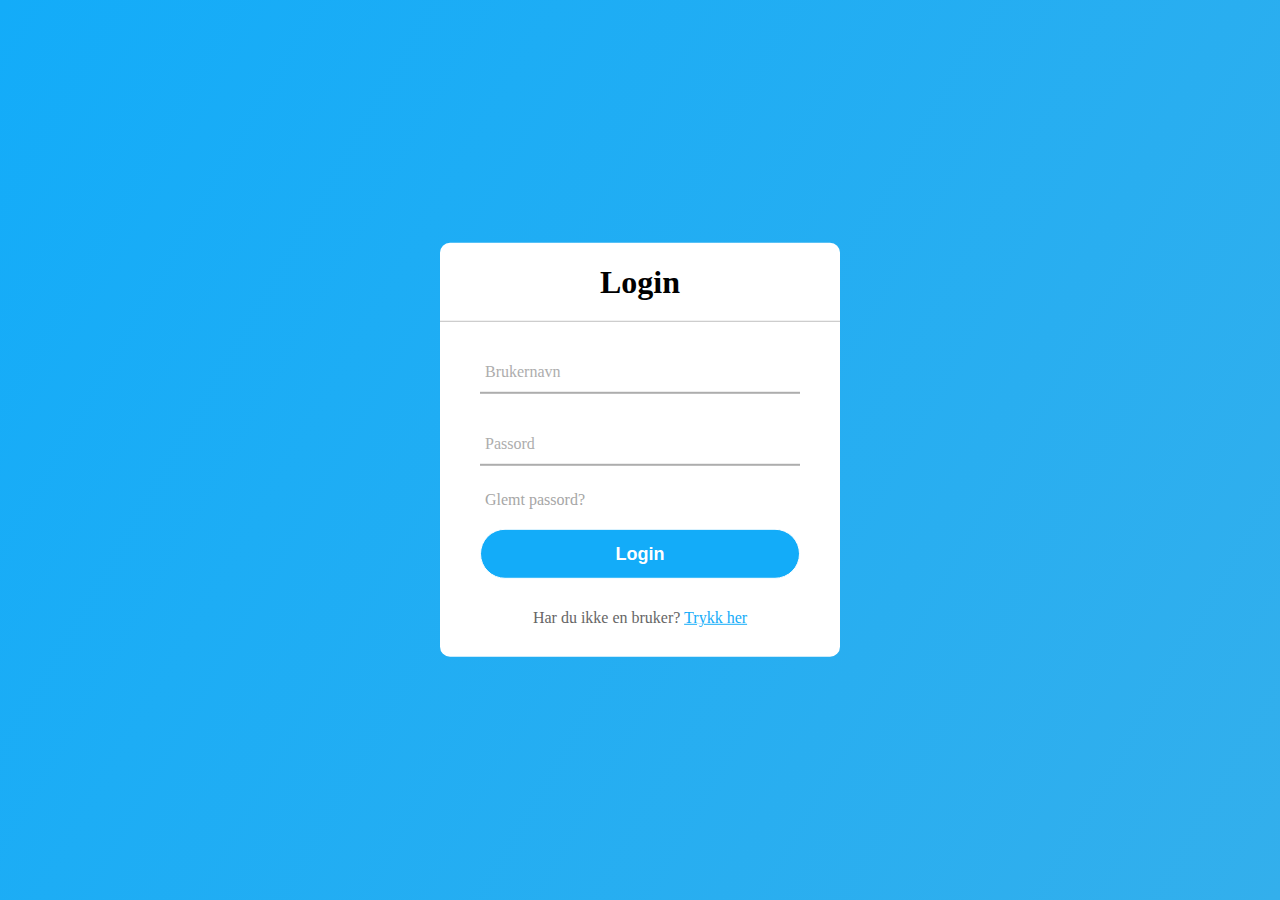
==== src/main/webapp/Homepage/index.html @ a16b305d "LoginPage html&css" ====
<!DOCTYPE html>
<html>
<head>
    <title>Login</title>
    <meta http-equiv="Content-Type" content="text/html; charset=UTF-8">
    <link rel="stylesheet" href="css/stylesheet.css">
</head>
<body>

<!-- <p>Trykk her for å hente en bruker!
    <a href="RequestUserNameFromDb">Hent bruker</a>
</p>
-->

<div class ="center">
<h1>Login</h1>
    
        <form method="POST">
        <div class="txt_field">
            <input type="text" required>
            <span></span>
            <label>Brukernavn</label>    
        </div>
        <div class="txt_field">
            <input type="password" required>
            <span></span>
            <label>Passord</label>    
        </div>
        <div class="pass">Glemt passord?</div>
       
        <a href="/mainPage/mainpage.html">
            
        <input type="submit" value = "Login">
        
         </a>

        <div class="signup_link">
            Har du ikke en bruker? <a href="/RegistrationPage/registration.html">Trykk her</a>
        </div>

    </form>


</div>




</body>
</html>
---- src/main/webapp/Homepage/css/stylesheet.css ----
body{

        margin: 0;
        padding: 0;
        font-family: montserrat;
        background: linear-gradient(120deg, #13ACF9, #33afec);
        height: 100vh;
        overflow: hidden;

}

.center{

        position: absolute;
        top: 50%;
        left: 50%;
        transform: translate(-50%, -50%);
        width: 400px;
        background: white;
        border-radius: 10px;
}

.center h1{

        text-align: center;
        padding: 0 0 20px 0;
        border-bottom: 1px solid silver;

}

.center form{

        padding: 0 40px;
        box-sizing: border-box;

}

form .txt_field{

        position: relative;
        border-bottom: 2px solid #adadad;
        margin: 30px 0;
}       

.txt_field input{
        width: 100%;
        padding: 0 5px;
        height: 40px;
        font-size: 16px;
        border: none;
        background: none;
        outline: none;
}


.txt_field label{

        position: absolute;
        top: 50%;
        left: 5px;
        color: #adadad;
        transform: translateY(-50%);
        font-size: 16px;
        pointer-events: none;
        transition: .5s;
}

.txt_field span::before{

        content: '';
        position: absolute;
        top: 40px;
        left: 0;
        width: 100%;
        height: 2px;
}

.txt_field input:focus span::before {

width: 100%;


}

.pass{

        margin: -5px 0 20px 5px;
        color: #a6a6a6;
        cursor: pointer;
}

.pass:hover{

        text-decoration: underline;

}

input[type="submit"]{

        width: 100%;
        height: 50px;
        border: 1px solid;
        background:  #13ACF9;
        border-radius: 25px;        
        font-size: 18px;
        color: white;
        font-weight: 700;
        cursor: pointer;
        outline: none;
}

input[type="submit"]:hover{

        border-color: #13ACF9;
        transition: .5s;
}
.signup_link{

        margin: 30px 0;
        text-align: center;
        font-size: 16px;
        color: #666666;
}

.signup_link a{

        color: #13ACF9;
}

.signup_link a:hover{

        text-decoration: underline;
        color: lightblue;
}
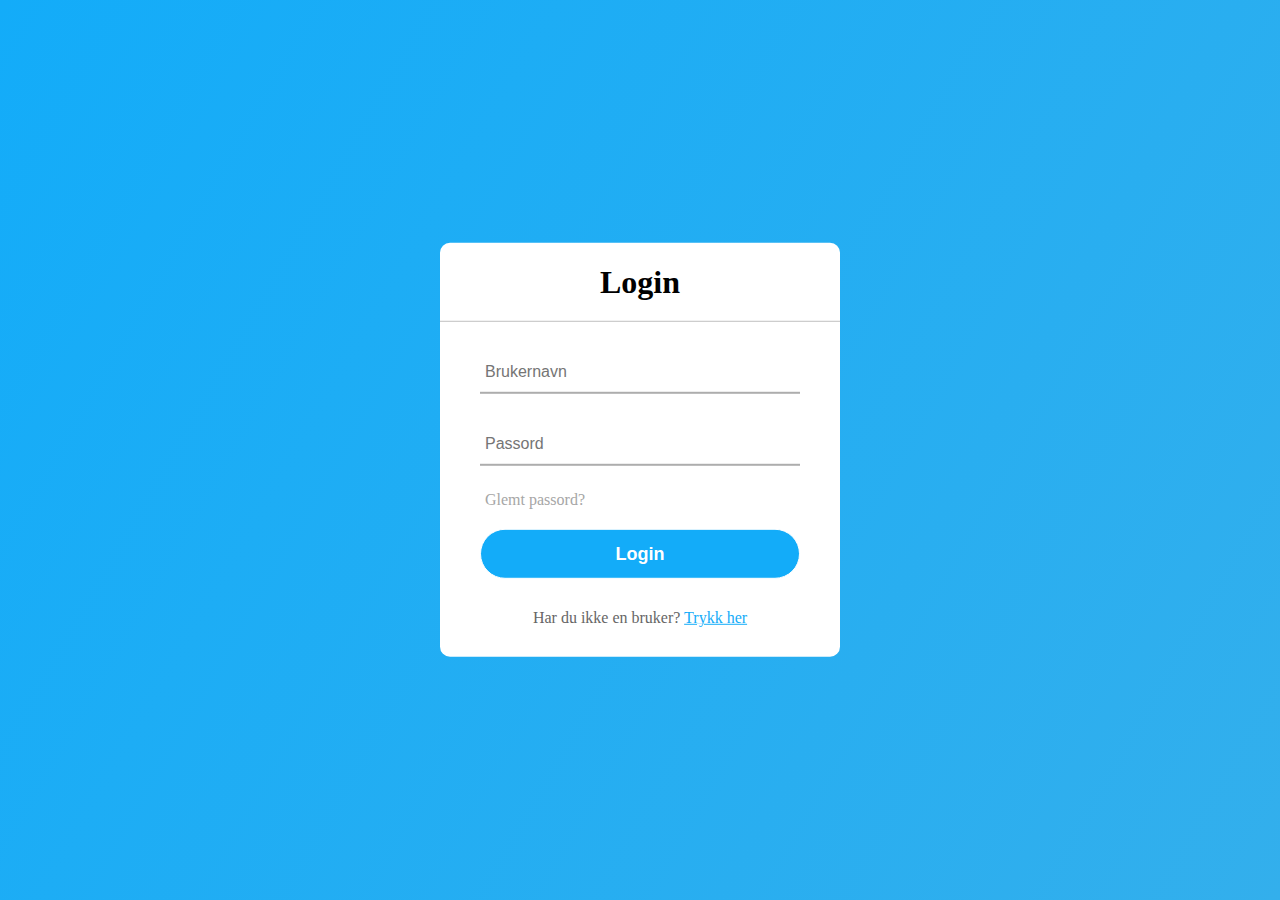
==== commit ecd788bc: "Update index.html" ====
--- a/src/main/webapp/Homepage/index.html
+++ b/src/main/webapp/Homepage/index.html
@@ -15,25 +15,21 @@
 <div class ="center">
 <h1>Login</h1>
     
-        <form method="POST">
+        <form method="GET" action="/mainPage/mainpage.html">
         <div class="txt_field">
-            <input type="text" required>
+            <input type="text" placeholder ="Brukernavn"required>
             <span></span>
-            <label>Brukernavn</label>    
+            <label></label>    
         </div>
         <div class="txt_field">
-            <input type="password" required>
+            <input type="password" placeholder = "Passord" required>
             <span></span>
-            <label>Passord</label>    
+            <label></label>    
         </div>
         <div class="pass">Glemt passord?</div>
-       
-        <a href="/mainPage/mainpage.html">
             
         <input type="submit" value = "Login">
         
-         </a>
-
         <div class="signup_link">
             Har du ikke en bruker? <a href="/RegistrationPage/registration.html">Trykk her</a>
         </div>
